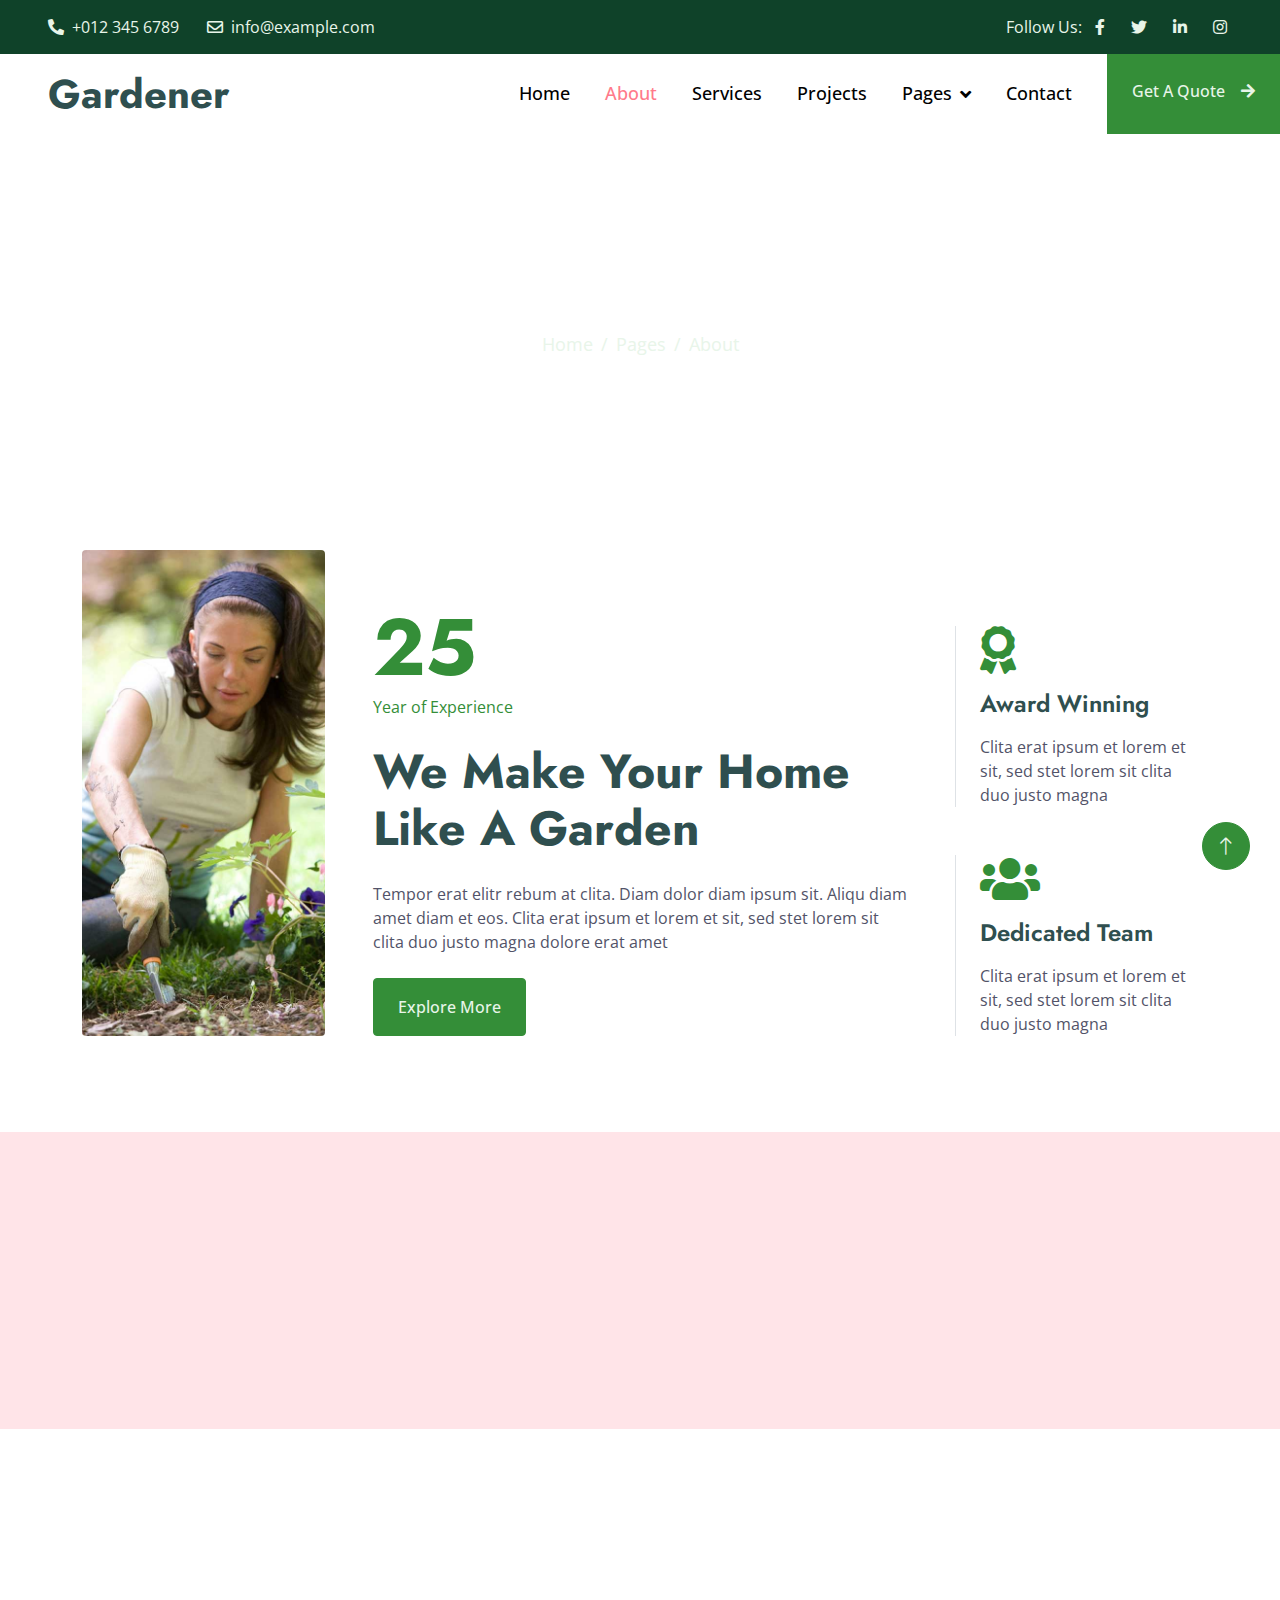
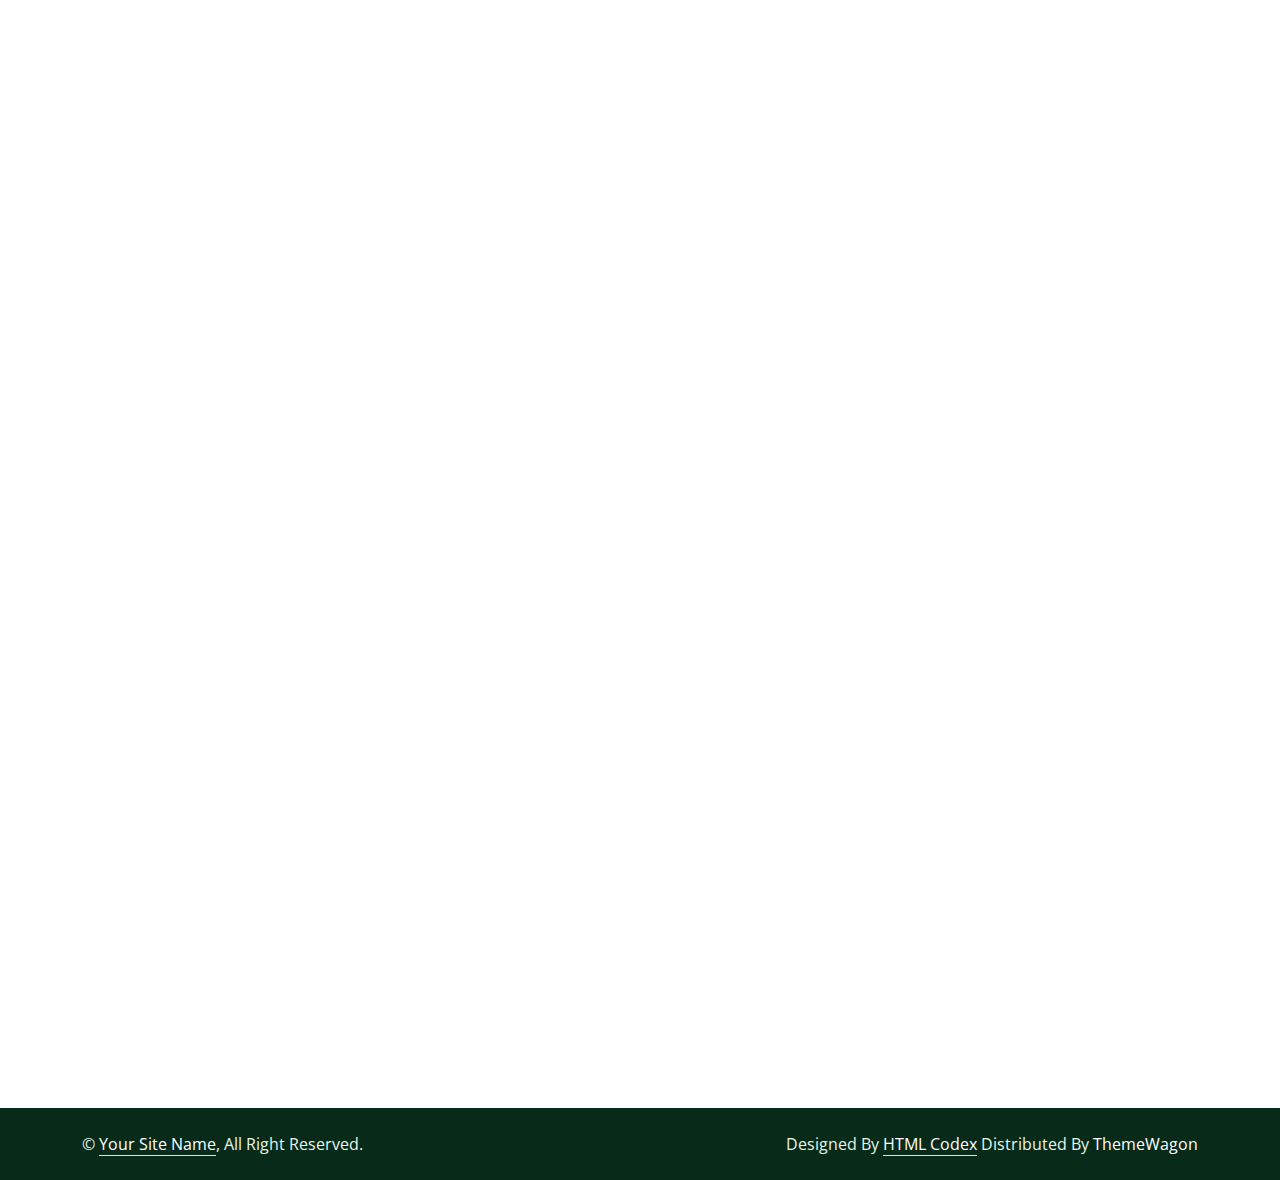
==== about.html @ 0808877c "initial commit" ====
<!DOCTYPE html>
<html lang="en">

<head>
    <meta charset="utf-8">
    <title>Gardener - Gardening Website Template</title>
    <meta content="width=device-width, initial-scale=1.0" name="viewport">
    <meta content="" name="keywords">
    <meta content="" name="description">

    <!-- Favicon -->
    <link href="img/favicon.ico" rel="icon">

    <!-- Google Web Fonts -->
    <link rel="preconnect" href="https://fonts.googleapis.com">
    <link rel="preconnect" href="https://fonts.gstatic.com" crossorigin>
    <link href="https://fonts.googleapis.com/css2?family=Jost:wght@500;600;700&family=Open+Sans:wght@400;500&display=swap" rel="stylesheet">  

    <!-- Icon Font Stylesheet -->
    <link href="https://cdnjs.cloudflare.com/ajax/libs/font-awesome/5.10.0/css/all.min.css" rel="stylesheet">
    <link href="https://cdn.jsdelivr.net/npm/bootstrap-icons@1.4.1/font/bootstrap-icons.css" rel="stylesheet">

    <!-- Libraries Stylesheet -->
    <link href="lib/animate/animate.min.css" rel="stylesheet">
    <link href="lib/owlcarousel/assets/owl.carousel.min.css" rel="stylesheet">
    <link href="lib/lightbox/css/lightbox.min.css" rel="stylesheet">

    <!-- Customized Bootstrap Stylesheet -->
    <link href="css/bootstrap.min.css" rel="stylesheet">

    <!-- Template Stylesheet -->
    <link href="css/style.css" rel="stylesheet">
</head>

<body>
    <!-- Spinner Start -->
    <div id="spinner" class="show bg-white position-fixed translate-middle w-100 vh-100 top-50 start-50 d-flex align-items-center justify-content-center">
        <div class="spinner-border text-primary" role="status" style="width: 3rem; height: 3rem;"></div>
    </div>
    <!-- Spinner End -->


    <!-- Topbar Start -->
    <div class="container-fluid bg-dark text-light px-0 py-2">
        <div class="row gx-0 d-none d-lg-flex">
            <div class="col-lg-7 px-5 text-start">
                <div class="h-100 d-inline-flex align-items-center me-4">
                    <span class="fa fa-phone-alt me-2"></span>
                    <span>+012 345 6789</span>
                </div>
                <div class="h-100 d-inline-flex align-items-center">
                    <span class="far fa-envelope me-2"></span>
                    <span>info@example.com</span>
                </div>
            </div>
            <div class="col-lg-5 px-5 text-end">
                <div class="h-100 d-inline-flex align-items-center mx-n2">
                    <span>Follow Us:</span>
                    <a class="btn btn-link text-light" href=""><i class="fab fa-facebook-f"></i></a>
                    <a class="btn btn-link text-light" href=""><i class="fab fa-twitter"></i></a>
                    <a class="btn btn-link text-light" href=""><i class="fab fa-linkedin-in"></i></a>
                    <a class="btn btn-link text-light" href=""><i class="fab fa-instagram"></i></a>
                </div>
            </div>
        </div>
    </div>
    <!-- Topbar End -->


    <!-- Navbar Start -->
    <nav class="navbar navbar-expand-lg bg-white navbar-light sticky-top p-0">
        <a href="index.html" class="navbar-brand d-flex align-items-center px-4 px-lg-5">
            <h1 class="m-0">Gardener</h1>
        </a>
        <button type="button" class="navbar-toggler me-4" data-bs-toggle="collapse" data-bs-target="#navbarCollapse">
            <span class="navbar-toggler-icon"></span>
        </button>
        <div class="collapse navbar-collapse" id="navbarCollapse">
            <div class="navbar-nav ms-auto p-4 p-lg-0">
                <a href="index.html" class="nav-item nav-link">Home</a>
                <a href="about.html" class="nav-item nav-link active">About</a>
                <a href="service.html" class="nav-item nav-link">Services</a>
                <a href="project.html" class="nav-item nav-link">Projects</a>
                <div class="nav-item dropdown">
                    <a href="#" class="nav-link dropdown-toggle" data-bs-toggle="dropdown">Pages</a>
                    <div class="dropdown-menu bg-light m-0">
                        <a href="feature.html" class="dropdown-item">Features</a>
                        <a href="quote.html" class="dropdown-item">Free Quote</a>
                        <a href="team.html" class="dropdown-item">Our Team</a>
                        <a href="testimonial.html" class="dropdown-item">Testimonial</a>
                        <a href="404.html" class="dropdown-item">404 Page</a>
                    </div>
                </div>
                <a href="contact.html" class="nav-item nav-link">Contact</a>
            </div>
            <a href="" class="btn btn-primary py-4 px-lg-4 rounded-0 d-none d-lg-block">Get A Quote<i class="fa fa-arrow-right ms-3"></i></a>
        </div>
    </nav>
    <!-- Navbar End -->


    <!-- Page Header Start -->
    <div class="container-fluid page-header py-5 mb-5 wow fadeIn" data-wow-delay="0.1s">
        <div class="container text-center py-5">
            <h1 class="display-3 text-white mb-4 animated slideInDown">About Us</h1>
            <nav aria-label="breadcrumb animated slideInDown">
                <ol class="breadcrumb justify-content-center mb-0">
                    <li class="breadcrumb-item"><a href="index.html">Home</a></li>
                    <li class="breadcrumb-item"><a href="#">Pages</a></li>
                    <li class="breadcrumb-item active" aria-current="page">About</li>
                </ol>
            </nav>
        </div>
    </div>
    <!-- Page Header End -->


    <!-- About Start -->
    <div class="container-xxl py-5">
        <div class="container">
            <div class="row g-5 align-items-end">
                <div class="col-lg-3 col-md-5 wow fadeInUp" data-wow-delay="0.1s">
                    <img class="img-fluid rounded" data-wow-delay="0.1s" src="img/about.jpg">
                </div>
                <div class="col-lg-6 col-md-7 wow fadeInUp" data-wow-delay="0.3s">
                    <h1 class="display-1 text-primary mb-0">25</h1>
                    <p class="text-primary mb-4">Year of Experience</p>
                    <h1 class="display-5 mb-4">We Make Your Home Like A Garden</h1>
                    <p class="mb-4">Tempor erat elitr rebum at clita. Diam dolor diam ipsum sit. Aliqu diam amet diam et eos. Clita erat ipsum et lorem et sit, sed stet lorem sit clita duo justo magna dolore erat amet</p>
                    <a class="btn btn-primary py-3 px-4" href="">Explore More</a>
                </div>
                <div class="col-lg-3 col-md-12 wow fadeInUp" data-wow-delay="0.5s">
                    <div class="row g-5">
                        <div class="col-12 col-sm-6 col-lg-12">
                            <div class="border-start ps-4">
                                <i class="fa fa-award fa-3x text-primary mb-3"></i>
                                <h4 class="mb-3">Award Winning</h4>
                                <span>Clita erat ipsum et lorem et sit, sed stet lorem sit clita duo justo magna</span>
                            </div>
                        </div>
                        <div class="col-12 col-sm-6 col-lg-12">
                            <div class="border-start ps-4">
                                <i class="fa fa-users fa-3x text-primary mb-3"></i>
                                <h4 class="mb-3">Dedicated Team</h4>
                                <span>Clita erat ipsum et lorem et sit, sed stet lorem sit clita duo justo magna</span>
                            </div>
                        </div>
                    </div>
                </div>
            </div>
        </div>
    </div>
    <!-- About End -->


    <!-- Facts Start -->
    <div class="container-fluid facts my-5 py-5" data-parallax="scroll" data-image-src="img/carousel-1.jpg">
        <div class="container py-5">
            <div class="row g-5">
                <div class="col-sm-6 col-lg-3 text-center wow fadeIn" data-wow-delay="0.1s">
                    <h1 class="display-4 text-white" data-toggle="counter-up">1234</h1>
                    <span class="fs-5 fw-semi-bold text-light">Happy Clients</span>
                </div>
                <div class="col-sm-6 col-lg-3 text-center wow fadeIn" data-wow-delay="0.3s">
                    <h1 class="display-4 text-white" data-toggle="counter-up">1234</h1>
                    <span class="fs-5 fw-semi-bold text-light">Garden Complated</span>
                </div>
                <div class="col-sm-6 col-lg-3 text-center wow fadeIn" data-wow-delay="0.5s">
                    <h1 class="display-4 text-white" data-toggle="counter-up">1234</h1>
                    <span class="fs-5 fw-semi-bold text-light">Dedicated Staff</span>
                </div>
                <div class="col-sm-6 col-lg-3 text-center wow fadeIn" data-wow-delay="0.7s">
                    <h1 class="display-4 text-white" data-toggle="counter-up">1234</h1>
                    <span class="fs-5 fw-semi-bold text-light">Awards Achieved</span>
                </div>
            </div>
        </div>
    </div>
    <!-- Facts End -->


    <!-- Team Start -->
    <div class="container-xxl py-5">
        <div class="container">
            <div class="text-center mx-auto wow fadeInUp" data-wow-delay="0.1s" style="max-width: 500px;">
                <p class="fs-5 fw-bold text-primary">Our Team</p>
                <h1 class="display-5 mb-5">Dedicated & Experienced Team Members</h1>
            </div>
            <div class="row g-4">
                <div class="col-lg-4 col-md-6 wow fadeInUp" data-wow-delay="0.1s">
                    <div class="team-item rounded">
                        <img class="img-fluid" src="img/team-1.jpg" alt="">
                        <div class="team-text">
                            <h4 class="mb-0">Doris Jordan</h4>
                            <p class="text-primary">Landscape Designer</p>
                            <div class="team-social d-flex">
                                <a class="btn btn-square rounded-circle me-2" href=""><i class="fab fa-facebook-f"></i></a>
                                <a class="btn btn-square rounded-circle me-2" href=""><i class="fab fa-twitter"></i></a>
                                <a class="btn btn-square rounded-circle me-2" href=""><i class="fab fa-instagram"></i></a>
                            </div>
                        </div>
                    </div>
                </div>
                <div class="col-lg-4 col-md-6 wow fadeInUp" data-wow-delay="0.3s">
                    <div class="team-item rounded">
                        <img class="img-fluid" src="img/team-2.jpg" alt="">
                        <div class="team-text">
                            <h4 class="mb-0">Johnny Ramirez</h4>
                            <p class="text-primary">Garden Designer</p>
                            <div class="team-social d-flex">
                                <a class="btn btn-square rounded-circle me-2" href=""><i class="fab fa-facebook-f"></i></a>
                                <a class="btn btn-square rounded-circle me-2" href=""><i class="fab fa-twitter"></i></a>
                                <a class="btn btn-square rounded-circle me-2" href=""><i class="fab fa-instagram"></i></a>
                            </div>
                        </div>
                    </div>
                </div>
                <div class="col-lg-4 col-md-6 wow fadeInUp" data-wow-delay="0.5s">
                    <div class="team-item rounded">
                        <img class="img-fluid" src="img/team-3.jpg" alt="">
                        <div class="team-text">
                            <h4 class="mb-0">Diana Wagner</h4>
                            <p class="text-primary">Senior Gardener</p>
                            <div class="team-social d-flex">
                                <a class="btn btn-square rounded-circle me-2" href=""><i class="fab fa-facebook-f"></i></a>
                                <a class="btn btn-square rounded-circle me-2" href=""><i class="fab fa-twitter"></i></a>
                                <a class="btn btn-square rounded-circle me-2" href=""><i class="fab fa-instagram"></i></a>
                            </div>
                        </div>
                    </div>
                </div>
            </div>
        </div>
    </div>
    <!-- Team End -->


    <!-- Footer Start -->
    <div class="container-fluid bg-dark text-light footer mt-5 py-5 wow fadeIn" data-wow-delay="0.1s">
        <div class="container py-5">
            <div class="row g-5">
                <div class="col-lg-3 col-md-6">
                    <h4 class="text-white mb-4">Our Office</h4>
                    <p class="mb-2"><i class="fa fa-map-marker-alt me-3"></i>123 Street, New York, USA</p>
                    <p class="mb-2"><i class="fa fa-phone-alt me-3"></i>+012 345 67890</p>
                    <p class="mb-2"><i class="fa fa-envelope me-3"></i>info@example.com</p>
                    <div class="d-flex pt-2">
                        <a class="btn btn-square btn-outline-light rounded-circle me-2" href=""><i class="fab fa-twitter"></i></a>
                        <a class="btn btn-square btn-outline-light rounded-circle me-2" href=""><i class="fab fa-facebook-f"></i></a>
                        <a class="btn btn-square btn-outline-light rounded-circle me-2" href=""><i class="fab fa-youtube"></i></a>
                        <a class="btn btn-square btn-outline-light rounded-circle me-2" href=""><i class="fab fa-linkedin-in"></i></a>
                    </div>
                </div>
                <div class="col-lg-3 col-md-6">
                    <h4 class="text-white mb-4">Services</h4>
                    <a class="btn btn-link" href="">Landscaping</a>
                    <a class="btn btn-link" href="">Pruning plants</a>
                    <a class="btn btn-link" href="">Urban Gardening</a>
                    <a class="btn btn-link" href="">Garden Maintenance</a>
                    <a class="btn btn-link" href="">Green Technology</a>
                </div>
                <div class="col-lg-3 col-md-6">
                    <h4 class="text-white mb-4">Quick Links</h4>
                    <a class="btn btn-link" href="">About Us</a>
                    <a class="btn btn-link" href="">Contact Us</a>
                    <a class="btn btn-link" href="">Our Services</a>
                    <a class="btn btn-link" href="">Terms & Condition</a>
                    <a class="btn btn-link" href="">Support</a>
                </div>
                <div class="col-lg-3 col-md-6">
                    <h4 class="text-white mb-4">Newsletter</h4>
                    <p>Dolor amet sit justo amet elitr clita ipsum elitr est.</p>
                    <div class="position-relative w-100">
                        <input class="form-control bg-light border-light w-100 py-3 ps-4 pe-5" type="text" placeholder="Your email">
                        <button type="button" class="btn btn-primary py-2 position-absolute top-0 end-0 mt-2 me-2">SignUp</button>
                    </div>
                </div>
            </div>
        </div>
    </div>
    <!-- Footer End -->


    <!-- Copyright Start -->
    <div class="container-fluid copyright py-4">
        <div class="container">
            <div class="row">
                <div class="col-md-6 text-center text-md-start mb-3 mb-md-0">
                    &copy; <a class="border-bottom" href="#">Your Site Name</a>, All Right Reserved.
                </div>
                <div class="col-md-6 text-center text-md-end">
                    <!--/*** This template is free as long as you keep the footer author’s credit link/attribution link/backlink. If you'd like to use the template without the footer author’s credit link/attribution link/backlink, you can purchase the Credit Removal License from "https://htmlcodex.com/credit-removal". Thank you for your support. ***/-->
                    Designed By <a class="border-bottom" href="https://htmlcodex.com">HTML Codex</a> Distributed By <a href="https://themewagon.com">ThemeWagon</a>
                </div>
            </div>
        </div>
    </div>
    <!-- Copyright End -->


    <!-- Back to Top -->
    <a href="#" class="btn btn-lg btn-primary btn-lg-square rounded-circle back-to-top"><i class="bi bi-arrow-up"></i></a>


    <!-- JavaScript Libraries -->
    <script src="https://code.jquery.com/jquery-3.4.1.min.js"></script>
    <script src="https://cdn.jsdelivr.net/npm/bootstrap@5.0.0/dist/js/bootstrap.bundle.min.js"></script>
    <script src="lib/wow/wow.min.js"></script>
    <script src="lib/easing/easing.min.js"></script>
    <script src="lib/waypoints/waypoints.min.js"></script>
    <script src="lib/owlcarousel/owl.carousel.min.js"></script>
    <script src="lib/counterup/counterup.min.js"></script>
    <script src="lib/parallax/parallax.min.js"></script>
    <script src="lib/isotope/isotope.pkgd.min.js"></script>
    <script src="lib/lightbox/js/lightbox.min.js"></script>

    <!-- Template Javascript -->
    <script src="js/main.js"></script>
</body>

</html>
---- css/style.css ----
/********** Template CSS **********/
:root {
    --primary: #FF7A8A;
    --secondary: #525368;
    --light: #E8F5E9;
    --dark: black;
}

.back-to-top {
    position: fixed;
    display: none;
    right: 30px;
    bottom: 30px;
    z-index: 99;
}

h1,
.h1,
h2,
.h2,
.fw-bold {
    font-weight: 700 !important;
    color: darkslategray !important;

}

h3,
.h3,
h4,
.h4,
.fw-medium {
    font-weight: 600 !important;
    color: darkslategray !important;
    font-weight: light;
}

h5,
.h5,
h6,
.h6,
.fw-semi-bold {
    font-weight: 500 !important;
    color: darkslategray !important;
    font-weight: lighter;
}


/*** Spinner ***/
#spinner {
    opacity: 0;
    visibility: hidden;
    transition: opacity .5s ease-out, visibility 0s linear .5s;
    z-index: 99999;
}

#spinner.show {
    transition: opacity .5s ease-out, visibility 0s linear 0s;
    visibility: visible;
    opacity: 1;
}


/*** Button ***/
.btn {
    transition: .5s;
    font-weight: 500;
}

.btn-primary,
.btn-outline-primary:hover {
    color: var(--light);
}

.btn-square {
    width: 38px;
    height: 38px;
}

.btn-sm-square {
    width: 32px;
    height: 32px;
}

.btn-lg-square {
    width: 48px;
    height: 48px;
}

.btn-square,
.btn-sm-square,
.btn-lg-square {
    padding: 0;
    display: flex;
    align-items: center;
    justify-content: center;
    font-weight: normal;
}


/*** Navbar ***/
.navbar.sticky-top {
    top: -100px;
    transition: .5s;
}

.navbar .navbar-brand,
.navbar a.btn {
    height: 80px
}

.navbar .navbar-nav .nav-link {
    margin-right: 35px;
    padding: 25px 0;
    color: var(--dark);
    font-size: 18px;
    font-weight: 500;
    outline: none;
}

.navbar .navbar-nav .nav-link:hover,
.navbar .navbar-nav .nav-link.active {
    color: var(--primary);
}

.navbar .dropdown-toggle::after {
    border: none;
    content: "\f107";
    font-family: "Font Awesome 5 Free";
    font-weight: 900;
    vertical-align: middle;
    margin-left: 8px;
}

@media (max-width: 991.98px) {
    .navbar .navbar-nav .nav-link  {
        margin-right: 0;
        padding: 10px 0;
    }

    .navbar .navbar-nav {
        border-top: 1px solid #EEEEEE;
    }
}

@media (min-width: 992px) {
    .navbar .nav-item .dropdown-menu {
        display: block;
        border: none;
        margin-top: 0;
        top: 150%;
        opacity: 0;
        visibility: hidden;
        transition: .5s;
    }

    .navbar .nav-item:hover .dropdown-menu {
        top: 100%;
        visibility: visible;
        transition: .5s;
        opacity: 1;
    }
}


/*** Header ***/
.carousel-caption {
    top: 0;
    left: 0;
    right: 0;
    bottom: 0;
    display: flex;
    align-items: center;
    justify-content: center;
    text-align: center;
    background: rgba(15, 66, 41, .6);
    z-index: 1;
}

.carousel-control-prev,
.carousel-control-next {
    width: 15%;
}

.carousel-control-prev-icon,
.carousel-control-next-icon {
    width: 3rem;
    height: 3rem;
    border-radius: 3rem;
    background-color: var(--primary);
    border: 10px solid var(--primary);
}

@media (max-width: 768px) {
    #header-carousel .carousel-item {
        position: relative;
        min-height: 450px;
    }
    
    #header-carousel .carousel-item img {
        position: absolute;
        width: 100%;
        height: 100%;
        object-fit: cover;
    }
}

.page-header {
    background: linear-gradient( rgba(255, 122, 138,.2),  a(255, 122, 138,.2)), url(../img/carousel-1.jpg) center center no-repeat;
    background-size: cover;
}

.page-header .breadcrumb-item+.breadcrumb-item::before {
    color: var(--light);
}

.page-header .breadcrumb-item,
.page-header .breadcrumb-item a {
    font-size: 18px;
    color: var(--light);
}


/*** Top Feature ***/
@media (min-width: 991.98px) {
    .top-feature {
        position: relative;
        margin-top: -80px;
        z-index: 1;
    }
}


/*** Facts & Quote ***/
.facts,
.quote {
    background: rgba(255, 122, 138,.2);
}


/*** Service ***/
.service-item {
    position: relative;
    text-align: center;
}

.service-item .service-img {
    position: absolute;
    width: 100%;
    height: 100%;
    top: 0;
    left: 0;
    overflow: hidden;
    z-index: -1;
}

.service-item .service-img img {
    position: absolute;
    width: 100%;
    height: 100%;
    left: 0;
    object-fit: cover;
    transform: scale(1.2);
    transition: .3s;
    z-index: -1;
}

.service-item:hover .service-img img {
    transform: scale(1);
}

.service-item .service-text {
    background: #FFFFFF;
    box-shadow: 0 0 45px rgba(0, 0, 0, .08);
    transition: .3s;
}

.service-item:hover .service-text {
    background: rgba(255, 122, 138,.2);
}

.service-item .service-text h4,
.service-item .service-text p {
    transition: .3;
}

.service-item:hover .service-text h4 {
    color: #FFFFFF;
}

.service-item:hover .service-text p {
    color: var(--light);
}

.service-item .service-text .btn-square {
    width: 100px;
    height: 100px;
    background: transparent;
    transition: .5s;
}

.service-item:hover .service-text .btn-square {
    background: var(--light);
}

.service-item .service-text .btn {
    width: 31px;
    height: 31px;
    display: inline-flex;
    align-items: center;
    color: var(--dark);
    background: var(--light);
    white-space: nowrap;
    overflow: hidden;
    transition: .3s;
}

.service-item:hover .service-text .btn {
    width: 112px;
}


/*** Project Portfolio ***/
#portfolio-flters {
    display: inline-block;
    background: var(--light);
    padding: 10px 15px;
}

#portfolio-flters li {
    display: inline-block;
    font-weight: 500;
    color: var(--primary);
    cursor: pointer;
    transition: .5s;
    border-bottom: 2px solid transparent;
}

#portfolio-flters li:hover,
#portfolio-flters li.active {
    color: var(--dark);
    border-color: var(--dark);
}

.portfolio-inner {
    position: relative;
    overflow: hidden;
}

.portfolio-inner::before,
.portfolio-inner::after {
    position: absolute;
    content: "";
    width: 0;
    height: 100%;
    top: 0;
    left: 0;
    background: rgba(255, 122, 138,.2);
    transition: .5s;
}

.portfolio-inner::after {
    left: auto;
    right: 0;
}

.portfolio-inner:hover::before,
.portfolio-inner:hover::after {
    width: 50%;
}

.portfolio-inner .portfolio-text {
    position: absolute;
    width: 100%;
    height: 100%;
    top: 0;
    left: 0;
    display: flex;
    flex-direction: column;
    align-items: center;
    justify-content: center;
    transition: .5s;
    z-index: 3;
    opacity: 0;
}

.portfolio-inner:hover .portfolio-text {
    transition-delay: .3s;
    opacity: 1;
}

.portfolio-inner .portfolio-text .btn {
    background: var(--light);
    color: var(--primary);
}

.portfolio-inner .portfolio-text .btn:hover {
    background: var(--primary);
    color: var(--light);
}


/*** Team ***/
.team-item {
    position: relative;
    overflow: hidden;
}

.team-item .team-text {
    position: absolute;
    width: calc(100% - 45px);
    left: -100%;
    bottom: 45px;
    padding: 1.5rem;
    background: #FFFFFF;
    border-radius: 0 4px 4px 0;
    opacity: 0;
    transition: .5s;
}

.team-item:hover .team-text {
    left: 0;
    opacity: 1;
}

.team-item .team-social .btn {
    background: var(--light);
    color: var(--primary);
}

.team-item .team-social .btn:hover {
    background: var(--primary);
    color: var(--light);
}

.team-item .team-img .team-social {
    position: absolute;
    width: 100%;
    height: 100%;
    top: 0;
    left: 0;
    display: flex;
    align-items: center;
    justify-content: center;
    transition: .5s;
    z-index: 3;
    opacity: 0;
}

.team-item:hover .team-img .team-social {
    transition-delay: .3s;
    opacity: 1;
}


/*** Testimonial ***/

.testimonial-carousel .owl-item img {
    width: 100px;
    height: 100px;
}

.testimonial-carousel .owl-nav {
    margin-top: 30px;
    display: flex;
}

.testimonial-carousel .owl-nav .owl-prev,
.testimonial-carousel .owl-nav .owl-next {
    margin-right: 15px;
    width: 45px;
    height: 45px;
    display: flex;
    align-items: center;
    justify-content: center;
    color: var(--primary);
    background: var(--light);
    border-radius: 4px;
    font-size: 22px;
    transition: .5s;
}

.testimonial-carousel .owl-nav .owl-prev:hover,
.testimonial-carousel .owl-nav .owl-next:hover {
    background: var(--primary);
    color: var(--light);
}


/*** Footer ***/
.footer .btn.btn-link {
    display: block;
    margin-bottom: 5px;
    padding: 0;
    text-align: left;
    color: var(--light);
    font-weight: normal;
    text-transform: capitalize;
    transition: .3s;
}

.footer .btn.btn-link::before {
    position: relative;
    content: "\f105";
    font-family: "Font Awesome 5 Free";
    font-weight: 900;
    margin-right: 10px;
}

.footer .btn.btn-link:hover {
    color: var(--primary);
    letter-spacing: 1px;
    box-shadow: none;
}

.copyright {
    color: var(--light);
    background: #072A19;
}

.copyright a {
    color: #FFFFFF;
}

.copyright a:hover {
    color: var(--primary);
}
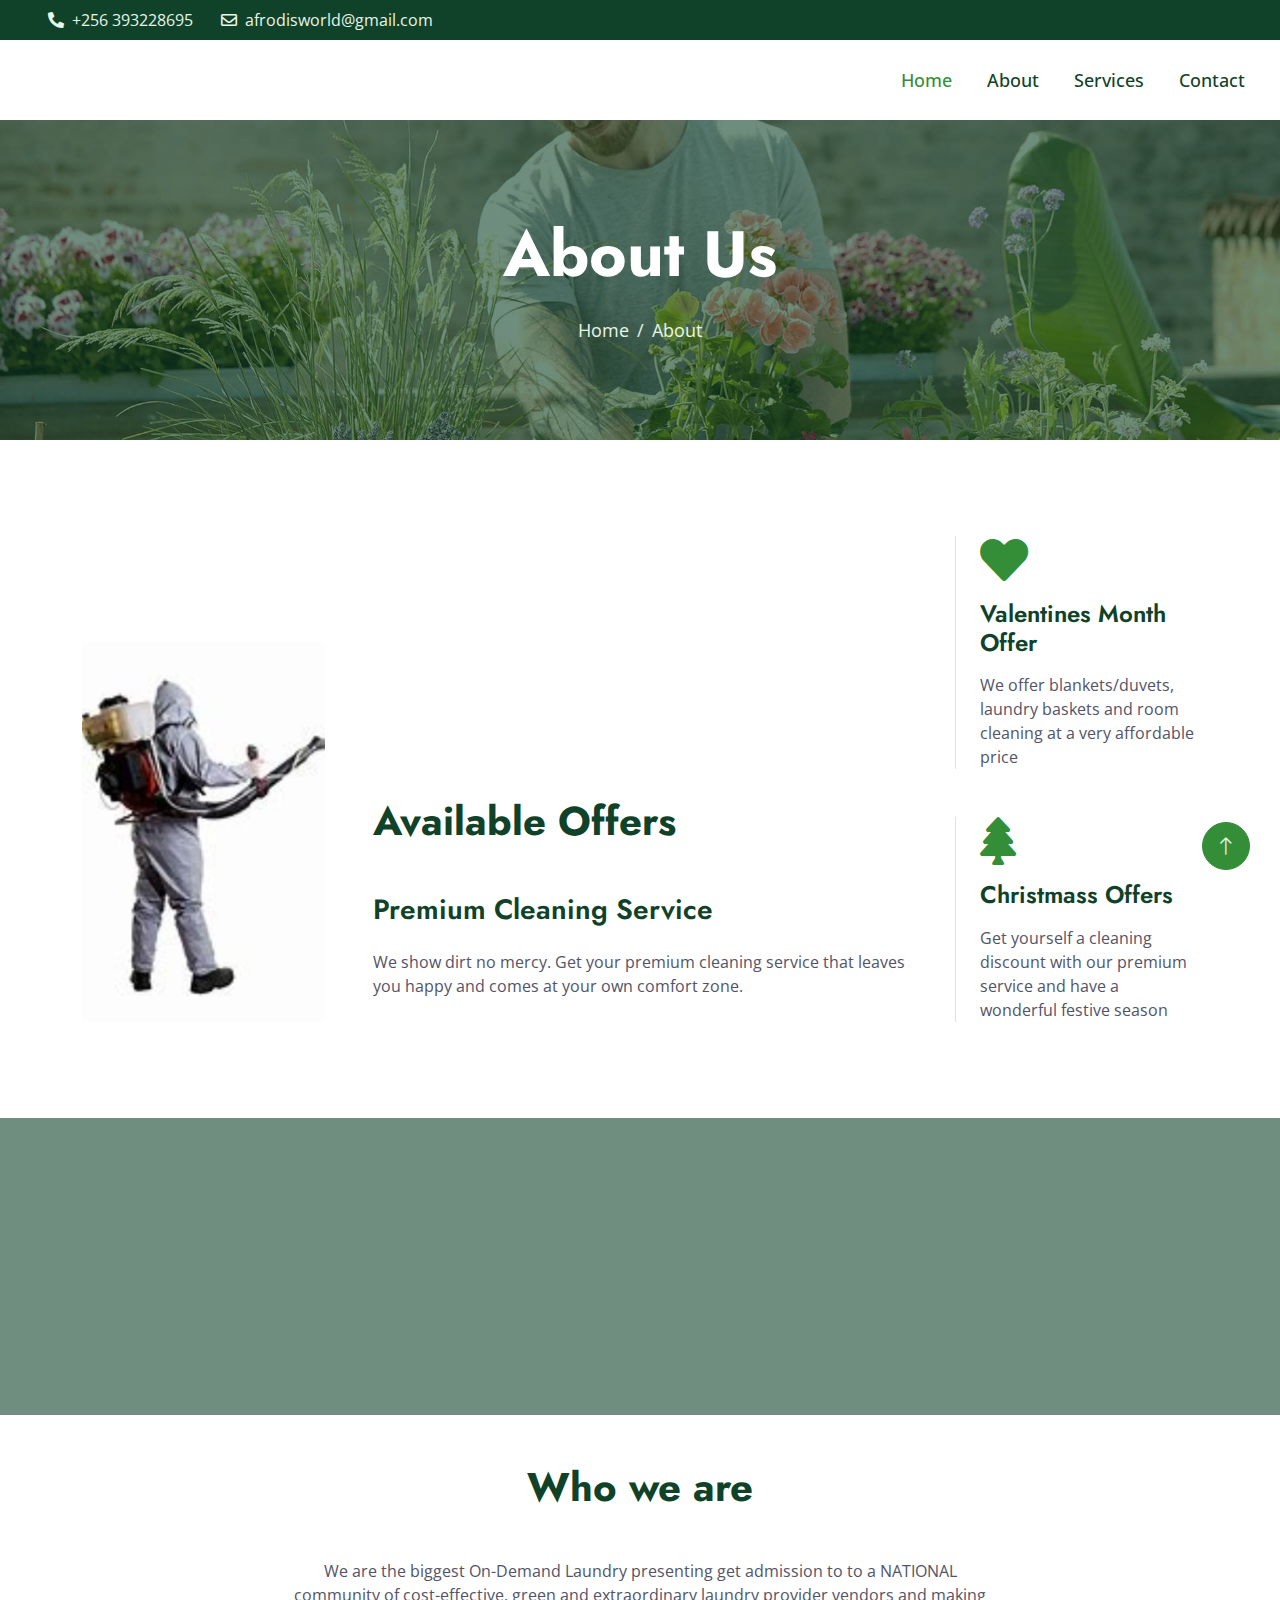
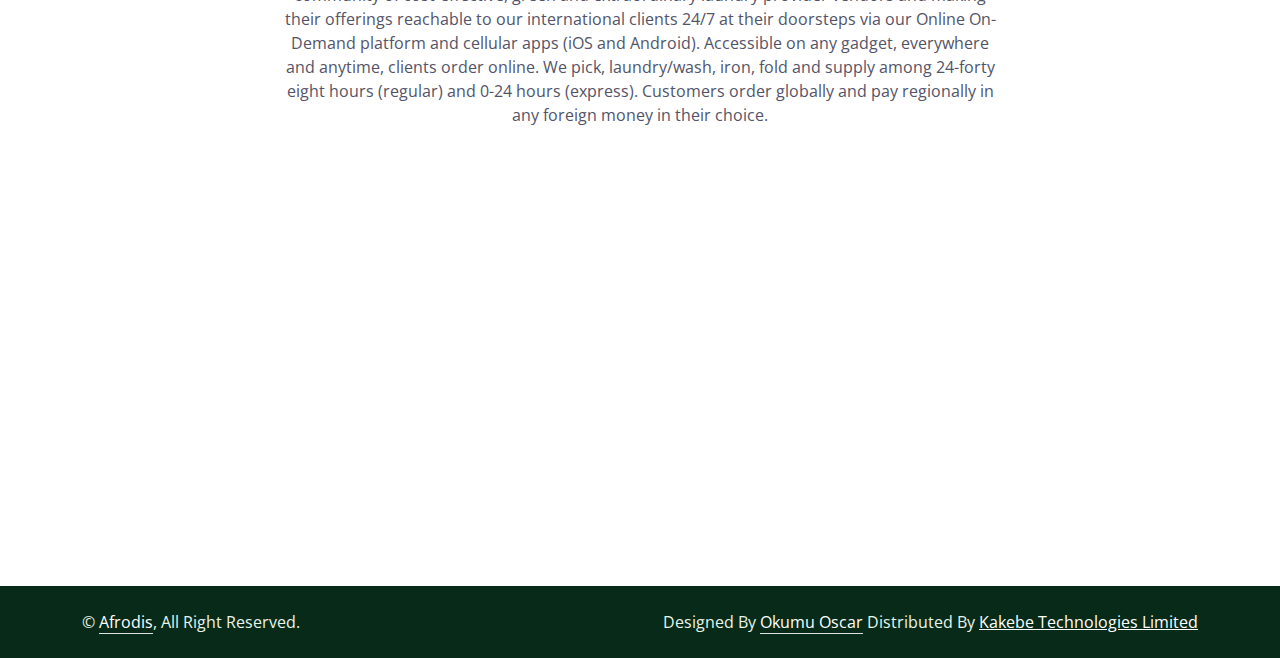
==== commit d383bada: "initial commit" ====
--- a/about.html
+++ b/about.html
@@ -3,7 +3,7 @@
 
 <head>
     <meta charset="utf-8">
-    <title>Gardener - Gardening Website Template</title>
+    <title>Afrodis</title>
     <meta content="width=device-width, initial-scale=1.0" name="viewport">
     <meta content="" name="keywords">
     <meta content="" name="description">
@@ -46,54 +46,38 @@
             <div class="col-lg-7 px-5 text-start">
                 <div class="h-100 d-inline-flex align-items-center me-4">
                     <span class="fa fa-phone-alt me-2"></span>
-                    <span>+012 345 6789</span>
+                    <span>+256 393228695</span>
                 </div>
                 <div class="h-100 d-inline-flex align-items-center">
                     <span class="far fa-envelope me-2"></span>
-                    <span>info@example.com</span>
-                </div>
-            </div>
-            <div class="col-lg-5 px-5 text-end">
-                <div class="h-100 d-inline-flex align-items-center mx-n2">
-                    <span>Follow Us:</span>
-                    <a class="btn btn-link text-light" href=""><i class="fab fa-facebook-f"></i></a>
-                    <a class="btn btn-link text-light" href=""><i class="fab fa-twitter"></i></a>
-                    <a class="btn btn-link text-light" href=""><i class="fab fa-linkedin-in"></i></a>
-                    <a class="btn btn-link text-light" href=""><i class="fab fa-instagram"></i></a>
-                </div>
-            </div>
+                    <span>afrodisworld@gmail.com</span>
+                </div>
+            </div>
+            
         </div>
     </div>
     <!-- Topbar End -->
 
 
+    
     <!-- Navbar Start -->
     <nav class="navbar navbar-expand-lg bg-white navbar-light sticky-top p-0">
         <a href="index.html" class="navbar-brand d-flex align-items-center px-4 px-lg-5">
-            <h1 class="m-0">Gardener</h1>
+            <h1 class="m-0"><img src="picture/logo/01.jpg" alt="" width="120px"></h1>
         </a>
         <button type="button" class="navbar-toggler me-4" data-bs-toggle="collapse" data-bs-target="#navbarCollapse">
             <span class="navbar-toggler-icon"></span>
         </button>
         <div class="collapse navbar-collapse" id="navbarCollapse">
             <div class="navbar-nav ms-auto p-4 p-lg-0">
-                <a href="index.html" class="nav-item nav-link">Home</a>
-                <a href="about.html" class="nav-item nav-link active">About</a>
+                <a href="index.html" class="nav-item nav-link active">Home</a>
+                <a href="about.html" class="nav-item nav-link">About</a>
                 <a href="service.html" class="nav-item nav-link">Services</a>
-                <a href="project.html" class="nav-item nav-link">Projects</a>
-                <div class="nav-item dropdown">
-                    <a href="#" class="nav-link dropdown-toggle" data-bs-toggle="dropdown">Pages</a>
-                    <div class="dropdown-menu bg-light m-0">
-                        <a href="feature.html" class="dropdown-item">Features</a>
-                        <a href="quote.html" class="dropdown-item">Free Quote</a>
-                        <a href="team.html" class="dropdown-item">Our Team</a>
-                        <a href="testimonial.html" class="dropdown-item">Testimonial</a>
-                        <a href="404.html" class="dropdown-item">404 Page</a>
-                    </div>
-                </div>
+                
+                
                 <a href="contact.html" class="nav-item nav-link">Contact</a>
             </div>
-            <a href="" class="btn btn-primary py-4 px-lg-4 rounded-0 d-none d-lg-block">Get A Quote<i class="fa fa-arrow-right ms-3"></i></a>
+            
         </div>
     </nav>
     <!-- Navbar End -->
@@ -106,7 +90,7 @@
             <nav aria-label="breadcrumb animated slideInDown">
                 <ol class="breadcrumb justify-content-center mb-0">
                     <li class="breadcrumb-item"><a href="index.html">Home</a></li>
-                    <li class="breadcrumb-item"><a href="#">Pages</a></li>
+                    
                     <li class="breadcrumb-item active" aria-current="page">About</li>
                 </ol>
             </nav>
@@ -120,29 +104,28 @@
         <div class="container">
             <div class="row g-5 align-items-end">
                 <div class="col-lg-3 col-md-5 wow fadeInUp" data-wow-delay="0.1s">
-                    <img class="img-fluid rounded" data-wow-delay="0.1s" src="img/about.jpg">
+                    <img class="img-fluid rounded" data-wow-delay="0.1s" src="picture/11.jpg">
                 </div>
                 <div class="col-lg-6 col-md-7 wow fadeInUp" data-wow-delay="0.3s">
-                    <h1 class="display-1 text-primary mb-0">25</h1>
-                    <p class="text-primary mb-4">Year of Experience</p>
-                    <h1 class="display-5 mb-4">We Make Your Home Like A Garden</h1>
-                    <p class="mb-4">Tempor erat elitr rebum at clita. Diam dolor diam ipsum sit. Aliqu diam amet diam et eos. Clita erat ipsum et lorem et sit, sed stet lorem sit clita duo justo magna dolore erat amet</p>
-                    <a class="btn btn-primary py-3 px-4" href="">Explore More</a>
+                   <h1 class="mb-5">Available Offers</h1>
+                    <h3 class=" mb-4 mt-5">Premium Cleaning Service</h3>
+                    <p class="mb-4">We show dirt no mercy. Get your premium cleaning service that leaves you happy and comes at your own comfort zone.</p>
+                    
                 </div>
                 <div class="col-lg-3 col-md-12 wow fadeInUp" data-wow-delay="0.5s">
                     <div class="row g-5">
                         <div class="col-12 col-sm-6 col-lg-12">
                             <div class="border-start ps-4">
-                                <i class="fa fa-award fa-3x text-primary mb-3"></i>
-                                <h4 class="mb-3">Award Winning</h4>
-                                <span>Clita erat ipsum et lorem et sit, sed stet lorem sit clita duo justo magna</span>
+                                <i class="fa fa-heart fa-3x text-primary mb-3"></i>
+                                <h4 class="mb-3">Valentines Month Offer</h4>
+                                <span>We offer blankets/duvets, laundry baskets and room cleaning at a very affordable price</span>
                             </div>
                         </div>
                         <div class="col-12 col-sm-6 col-lg-12">
                             <div class="border-start ps-4">
-                                <i class="fa fa-users fa-3x text-primary mb-3"></i>
-                                <h4 class="mb-3">Dedicated Team</h4>
-                                <span>Clita erat ipsum et lorem et sit, sed stet lorem sit clita duo justo magna</span>
+                                <i class="fa fa-tree fa-3x text-primary mb-3"></i>
+                                <h4 class="mb-3">Christmass Offers</h4>
+                                <span>Get yourself a cleaning discount with our premium service and have a wonderful festive season</span>
                             </div>
                         </div>
                     </div>
@@ -153,8 +136,8 @@
     <!-- About End -->
 
 
-    <!-- Facts Start -->
-    <div class="container-fluid facts my-5 py-5" data-parallax="scroll" data-image-src="img/carousel-1.jpg">
+   <!-- Facts Start -->
+   <div class="container-fluid facts my-5 py-5" data-parallax="scroll" data-image-src="picture/Raw Photos/same.jpg">
         <div class="container py-5">
             <div class="row g-5">
                 <div class="col-sm-6 col-lg-3 text-center wow fadeIn" data-wow-delay="0.1s">
@@ -162,16 +145,16 @@
                     <span class="fs-5 fw-semi-bold text-light">Happy Clients</span>
                 </div>
                 <div class="col-sm-6 col-lg-3 text-center wow fadeIn" data-wow-delay="0.3s">
-                    <h1 class="display-4 text-white" data-toggle="counter-up">1234</h1>
-                    <span class="fs-5 fw-semi-bold text-light">Garden Complated</span>
+                    <h1 class="display-4 text-white" data-toggle="counter-up">123</h1>
+                    <span class="fs-5 fw-semi-bold text-light">Partners</span>
                 </div>
                 <div class="col-sm-6 col-lg-3 text-center wow fadeIn" data-wow-delay="0.5s">
-                    <h1 class="display-4 text-white" data-toggle="counter-up">1234</h1>
+                    <h1 class="display-4 text-white" data-toggle="counter-up">234</h1>
                     <span class="fs-5 fw-semi-bold text-light">Dedicated Staff</span>
                 </div>
                 <div class="col-sm-6 col-lg-3 text-center wow fadeIn" data-wow-delay="0.7s">
-                    <h1 class="display-4 text-white" data-toggle="counter-up">1234</h1>
-                    <span class="fs-5 fw-semi-bold text-light">Awards Achieved</span>
+                    <h1 class="display-4 text-white" data-toggle="counter-up">2</h1>
+                    <span class="fs-5 fw-semi-bold text-light">Branhes</span>
                 </div>
             </div>
         </div>
@@ -179,60 +162,11 @@
     <!-- Facts End -->
 
 
-    <!-- Team Start -->
-    <div class="container-xxl py-5">
-        <div class="container">
-            <div class="text-center mx-auto wow fadeInUp" data-wow-delay="0.1s" style="max-width: 500px;">
-                <p class="fs-5 fw-bold text-primary">Our Team</p>
-                <h1 class="display-5 mb-5">Dedicated & Experienced Team Members</h1>
-            </div>
-            <div class="row g-4">
-                <div class="col-lg-4 col-md-6 wow fadeInUp" data-wow-delay="0.1s">
-                    <div class="team-item rounded">
-                        <img class="img-fluid" src="img/team-1.jpg" alt="">
-                        <div class="team-text">
-                            <h4 class="mb-0">Doris Jordan</h4>
-                            <p class="text-primary">Landscape Designer</p>
-                            <div class="team-social d-flex">
-                                <a class="btn btn-square rounded-circle me-2" href=""><i class="fab fa-facebook-f"></i></a>
-                                <a class="btn btn-square rounded-circle me-2" href=""><i class="fab fa-twitter"></i></a>
-                                <a class="btn btn-square rounded-circle me-2" href=""><i class="fab fa-instagram"></i></a>
-                            </div>
-                        </div>
-                    </div>
-                </div>
-                <div class="col-lg-4 col-md-6 wow fadeInUp" data-wow-delay="0.3s">
-                    <div class="team-item rounded">
-                        <img class="img-fluid" src="img/team-2.jpg" alt="">
-                        <div class="team-text">
-                            <h4 class="mb-0">Johnny Ramirez</h4>
-                            <p class="text-primary">Garden Designer</p>
-                            <div class="team-social d-flex">
-                                <a class="btn btn-square rounded-circle me-2" href=""><i class="fab fa-facebook-f"></i></a>
-                                <a class="btn btn-square rounded-circle me-2" href=""><i class="fab fa-twitter"></i></a>
-                                <a class="btn btn-square rounded-circle me-2" href=""><i class="fab fa-instagram"></i></a>
-                            </div>
-                        </div>
-                    </div>
-                </div>
-                <div class="col-lg-4 col-md-6 wow fadeInUp" data-wow-delay="0.5s">
-                    <div class="team-item rounded">
-                        <img class="img-fluid" src="img/team-3.jpg" alt="">
-                        <div class="team-text">
-                            <h4 class="mb-0">Diana Wagner</h4>
-                            <p class="text-primary">Senior Gardener</p>
-                            <div class="team-social d-flex">
-                                <a class="btn btn-square rounded-circle me-2" href=""><i class="fab fa-facebook-f"></i></a>
-                                <a class="btn btn-square rounded-circle me-2" href=""><i class="fab fa-twitter"></i></a>
-                                <a class="btn btn-square rounded-circle me-2" href=""><i class="fab fa-instagram"></i></a>
-                            </div>
-                        </div>
-                    </div>
-                </div>
-            </div>
-        </div>
-    </div>
-    <!-- Team End -->
+    <!-- what we do  -->
+    <div class="container">
+    <h1 class="text-center mb-5">Who we are</h1>
+    <p style="margin:0px 200px;text-align:center;" >We are the  biggest On-Demand Laundry presenting get admission to to a NATIONAL community of cost-effective, green and extraordinary laundry provider vendors and making their offerings reachable to our international clients 24/7 at their doorsteps via our Online On-Demand platform and cellular apps (iOS and Android). Accessible on any gadget, everywhere and anytime, clients order online. We pick, laundry/wash, iron, fold and supply among 24-forty eight hours (regular) and 0-24 hours (express). Customers order globally and pay regionally in any foreign money in their choice.</p>
+</div>
 
 
     <!-- Footer Start -->
@@ -241,9 +175,9 @@
             <div class="row g-5">
                 <div class="col-lg-3 col-md-6">
                     <h4 class="text-white mb-4">Our Office</h4>
-                    <p class="mb-2"><i class="fa fa-map-marker-alt me-3"></i>123 Street, New York, USA</p>
-                    <p class="mb-2"><i class="fa fa-phone-alt me-3"></i>+012 345 67890</p>
-                    <p class="mb-2"><i class="fa fa-envelope me-3"></i>info@example.com</p>
+                    <p class="mb-2"><i class="fa fa-map-marker-alt me-3"></i>Plot 19 Gulu Avenue, Uganda</p>
+                    <p class="mb-2"><i class="fa fa-phone-alt me-3"></i>+256 393228695</p>
+                    <p class="mb-2"><i class="fa fa-envelope me-3"></i>afrodisworld@gmail.com</p>
                     <div class="d-flex pt-2">
                         <a class="btn btn-square btn-outline-light rounded-circle me-2" href=""><i class="fab fa-twitter"></i></a>
                         <a class="btn btn-square btn-outline-light rounded-circle me-2" href=""><i class="fab fa-facebook-f"></i></a>
@@ -253,26 +187,24 @@
                 </div>
                 <div class="col-lg-3 col-md-6">
                     <h4 class="text-white mb-4">Services</h4>
-                    <a class="btn btn-link" href="">Landscaping</a>
-                    <a class="btn btn-link" href="">Pruning plants</a>
-                    <a class="btn btn-link" href="">Urban Gardening</a>
-                    <a class="btn btn-link" href="">Garden Maintenance</a>
-                    <a class="btn btn-link" href="">Green Technology</a>
+                    <p href="">Laundry</p>
+                    <p href="">Fumigation</p>
+                    <p href="">Home Cleaning</p>
+                    <p href="">Office Cleaning</p>
+                   
                 </div>
                 <div class="col-lg-3 col-md-6">
                     <h4 class="text-white mb-4">Quick Links</h4>
-                    <a class="btn btn-link" href="">About Us</a>
-                    <a class="btn btn-link" href="">Contact Us</a>
-                    <a class="btn btn-link" href="">Our Services</a>
-                    <a class="btn btn-link" href="">Terms & Condition</a>
-                    <a class="btn btn-link" href="">Support</a>
+                    <a class="btn btn-link" href="about.html">About Us</a>
+                    <a class="btn btn-link" href="contact.html">Contact Us</a>
+                    <a class="btn btn-link" href="service.html">Our Services</a>
                 </div>
                 <div class="col-lg-3 col-md-6">
                     <h4 class="text-white mb-4">Newsletter</h4>
-                    <p>Dolor amet sit justo amet elitr clita ipsum elitr est.</p>
+                    <p>Send your mail incase of any inquiry</p>
                     <div class="position-relative w-100">
-                        <input class="form-control bg-light border-light w-100 py-3 ps-4 pe-5" type="text" placeholder="Your email">
-                        <button type="button" class="btn btn-primary py-2 position-absolute top-0 end-0 mt-2 me-2">SignUp</button>
+                        
+                        <a href= "mailto:afrodisworld@gmail.com"><button type="button" class="btn btn-primary">Send Mail</button></a>
                     </div>
                 </div>
             </div>
@@ -286,11 +218,11 @@
         <div class="container">
             <div class="row">
                 <div class="col-md-6 text-center text-md-start mb-3 mb-md-0">
-                    &copy; <a class="border-bottom" href="#">Your Site Name</a>, All Right Reserved.
+                    &copy; <a class="border-bottom" href="#">Afrodis</a>, All Right Reserved.
                 </div>
                 <div class="col-md-6 text-center text-md-end">
                     <!--/*** This template is free as long as you keep the footer author’s credit link/attribution link/backlink. If you'd like to use the template without the footer author’s credit link/attribution link/backlink, you can purchase the Credit Removal License from "https://htmlcodex.com/credit-removal". Thank you for your support. ***/-->
-                    Designed By <a class="border-bottom" href="https://htmlcodex.com">HTML Codex</a> Distributed By <a href="https://themewagon.com">ThemeWagon</a>
+                    Designed By <a class="border-bottom" href="https://github.com/oscarlincoln">Okumu Oscar</a> Distributed By <a href="https://kakebe.com"><u>Kakebe Technologies Limited</u></a>
                 </div>
             </div>
         </div>
--- a/css/style.css
+++ b/css/style.css
@@ -1,9 +1,9 @@
 /********** Template CSS **********/
 :root {
-    --primary: #FF7A8A;
+    --primary: #348E38;
     --secondary: #525368;
     --light: #E8F5E9;
-    --dark: black;
+    --dark: #0F4229;
 }
 
 .back-to-top {
@@ -20,8 +20,6 @@
 .h2,
 .fw-bold {
     font-weight: 700 !important;
-    color: darkslategray !important;
-
 }
 
 h3,
@@ -30,8 +28,6 @@
 .h4,
 .fw-medium {
     font-weight: 600 !important;
-    color: darkslategray !important;
-    font-weight: light;
 }
 
 h5,
@@ -40,8 +36,6 @@
 .h6,
 .fw-semi-bold {
     font-weight: 500 !important;
-    color: darkslategray !important;
-    font-weight: lighter;
 }
 
 
@@ -205,7 +199,7 @@
 }
 
 .page-header {
-    background: linear-gradient( rgba(255, 122, 138,.2),  a(255, 122, 138,.2)), url(../img/carousel-1.jpg) center center no-repeat;
+    background: linear-gradient(rgba(15, 66, 41, .6), rgba(15, 66, 41, .6)), url(../img/carousel-1.jpg) center center no-repeat;
     background-size: cover;
 }
 
@@ -233,7 +227,7 @@
 /*** Facts & Quote ***/
 .facts,
 .quote {
-    background: rgba(255, 122, 138,.2);
+    background: rgba(15, 66, 41, .6);
 }
 
 
@@ -275,7 +269,7 @@
 }
 
 .service-item:hover .service-text {
-    background: rgba(255, 122, 138,.2);
+    background: rgba(15, 66, 41, .6);
 }
 
 .service-item .service-text h4,
@@ -354,7 +348,7 @@
     height: 100%;
     top: 0;
     left: 0;
-    background: rgba(255, 122, 138,.2);
+    background: rgba(15, 66, 41, .6);
     transition: .5s;
 }
 
